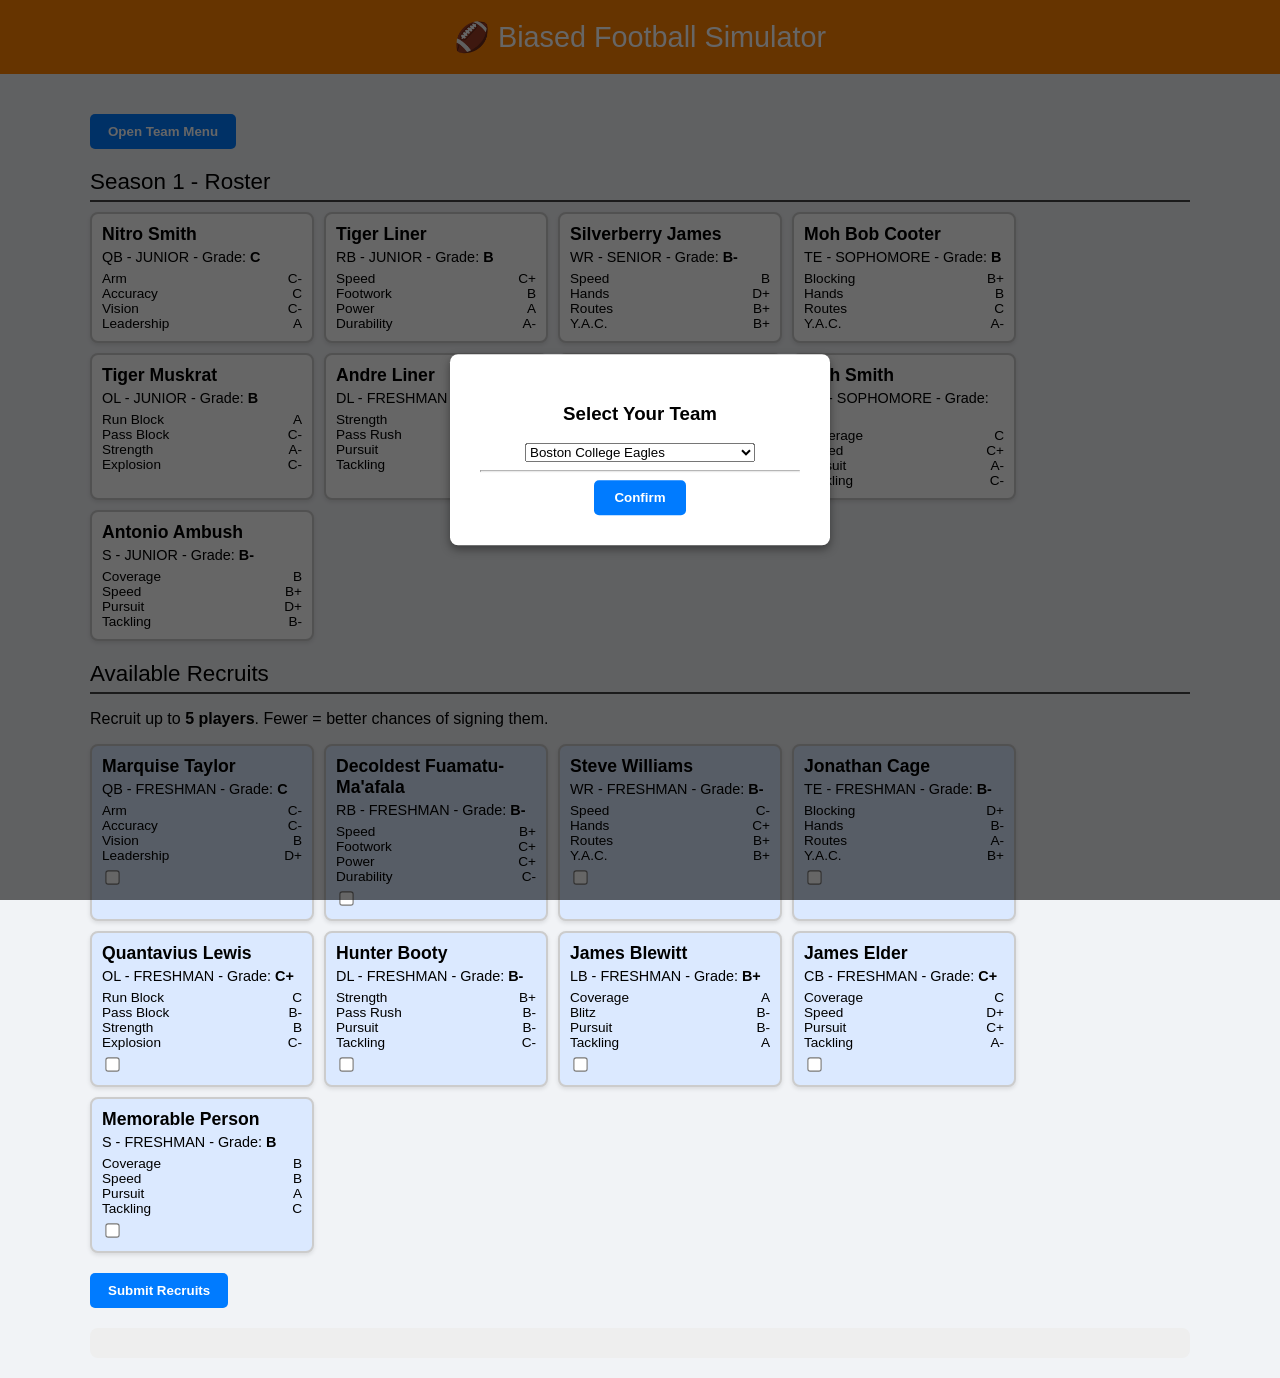
==== Portfolio-CFB.html @ bf64881f "Update Updated and added new card to website that brings you to an HTML game" ====
<!DOCTYPE html>
<html lang="en">
<head>
  <meta charset="UTF-8" />
  <title>Football Simulator</title>
  <style>
    body {
      font-family: 'Segoe UI', Tahoma, sans-serif;
      margin: 0;
      background: #f1f3f6;
    }

    header {
      background: #FF8200;
      color: white;
      padding: 20px;
      text-align: center;
      font-size: 1.8em;
    }

    .container {
      padding: 20px;
      max-width: 1100px;
      margin: auto;
    }

    .section-title {
      font-size: 1.4em;
      margin: 20px 0 10px;
      border-bottom: 2px solid #444;
      padding-bottom: 5px;
    }

    .player-grid {
      display: flex;
      flex-wrap: wrap;
      gap: 10px;
    }

    .player-card {
      background: #fff;
      border: 2px solid #ccc;
      border-radius: 8px;
      width: 200px;
      padding: 10px;
      box-shadow: 0 2px 4px rgba(0,0,0,0.1);
    }

    .player-card.recruit {
      background: #dbe9ff;
    }

    .player-card .name {
      font-weight: bold;
      font-size: 1.1em;
      margin-bottom: 4px;
    }

    .player-card .info {
      font-size: 0.9em;
      margin-bottom: 6px;
    }

    .ratings {
      font-size: 0.85em;
    }

    .button {
      margin-top: 20px;
      padding: 10px 18px;
      background: #007bff;
      color: white;
      border: none;
      border-radius: 5px;
      font-weight: bold;
      cursor: pointer;
    }

    .button:disabled {
      background: #aaa;
      cursor: not-allowed;
    }

    #message {
      margin-top: 20px;
      font-weight: bold;
    }

    .season-summary, .depth-chart, .top-25 {
      margin-top: 20px;
      background: #eee;
      padding: 15px;
      border-radius: 8px;
      font-family: monospace;
      white-space: pre-wrap;
    }

    .player-card input.select {
      transform: scale(1.1);
      margin-top: 8px;
    }

    /* Popup menu styling */
    #teamMenu {
      position: fixed;
      top: 50%;
      left: 50%;
      transform: translate(-50%, -50%);
      background: white;
      border: 2px solid #333;
      border-radius: 8px;
      padding: 20px;
      box-shadow: 0 4px 10px rgba(0,0,0,0.3);
      width: 300px;
      display: none;
      z-index: 1000;
    }

    #menuOverlay {
      display: none;
      position: fixed;
      inset: 0;
      background: rgba(0,0,0,0.5);
      z-index: 999;
    }

    #teamMenu h3 {
      margin-top: 0;
      color: #002868;
    }

    #teamMenu button {
      display: block;
      width: 100%;
      margin: 10px 0;
      padding: 10px;
      border-radius: 5px;
      border: none;
      background: #007bff;
      color: white;
      cursor: pointer;
      font-weight: bold;
    }

    #teamMenu button:hover {
      background: #005bb5;
    }
  </style>
</head>
<body>

<header>🏈 Biased Football Simulator</header>

<div class="container">
  <button class="button" onclick="openTeamMenu()">Open Team Menu</button>
  
  <div class="section-title" id="seasonTitle">Season 1 - Roster</div>
  <div id="roster" class="player-grid"></div>
  
  <div class="section-title">Available Recruits</div>
  <p>Recruit up to <strong>5 players</strong>. Fewer = better chances of signing them.</p>
  <div id="recruits" class="player-grid"></div>
  
  <button class="button" onclick="submitRecruits()">Submit Recruits</button>
  <div id="message"></div>

  <div class="season-summary" id="seasonSummary"></div>
  <div class="depth-chart" id="depthChart" style="display: none;"></div>
  <div class="top-25" id="top25Rankings" style="display: none;"></div>
</div>


<div id="menuOverlay" onclick="closeTeamMenu()"></div>
<div id="teamMenu">
  <h3>Team Menu</h3>
  <button onclick="showRosterStats()">View Roster Strength</button>
  <button onclick="closeTeamMenu()">Close Menu</button>
</div>
<div id="teamSelectorOverlay" style="display:block; position:fixed; inset:0; background:rgba(0,0,0,0.6); z-index:2000;"></div>

<div id="teamSelectorModal" style="
  display:block;
  position:fixed;
  top:50%;
  left:50%;
  transform:translate(-50%, -50%);
  background:white;
  border-radius:8px;
  padding:30px;
  width:320px;
  text-align:center;
  box-shadow:0 4px 10px rgba(0,0,0,0.4);
  z-index:2001;
">
  <h3>Select Your Team</h3>
    <select id="teamDropdown">
      <optgroup label="ACC">
        <option>Boston College Eagles</option>
        <option>Cal Golden Bears</option>
        <option>Clemson Tigers</option>
        <option>Duke Blue Devils</option>
        <option>Florida State Seminoles</option>
        <option>Georgia Tech Yellow Jackets</option>
        <option>Louisville Cardinals</option>
        <option>Miami Hurricanes</option>
        <option>NC State Wolfpack</option>
        <option>North Carolina Tar Heels</option>
        <option>Pitt Panthers</option>
        <option>SMU Mustangs</option>
        <option>Stanford Cardinal</option>
        <option>Syracuse Orange</option>
        <option>Virginia Cavaliers</option>
        <option>Virginia Tech Hokies</option>
        <option>Wake Forest Demon Deacons</option>
      </optgroup>

      <optgroup label="American Conference">
        <option>Army Black Knights</option>
        <option>Charlotte 49ers</option>
        <option>East Carolina Pirates</option>
        <option>FAU Owls</option>
        <option>Memphis Tigers</option>
        <option>Navy Midshipmen</option>
        <option>North Texas Mean Green</option>
        <option>Rice Owls</option>
        <option>South Florida Bulls</option>
        <option>Temple Owls</option>
        <option>Tulane Green Wave</option>
        <option>Tulsa Golden Hurricane</option>
        <option>UAB Blazers</option>
        <option>UTSA Roadrunners</option>
      </optgroup>

      <optgroup label="Big 12">
        <option>Arizona Wildcats</option>
        <option>Arizona State Sun Devils</option>
        <option>Baylor Bears</option>
        <option>BYU Cougars</option>
        <option>Cincinnati Bearcats</option>
        <option>Colorado Buffaloes</option>
        <option>Houston Cougars</option>
        <option>Iowa State Cyclones</option>
        <option>Kansas Jayhawks</option>
        <option>Kansas State Wildcats</option>
        <option>Oklahoma State Cowboys</option>
        <option>TCU Horned Frogs</option>
        <option>Texas Tech Red Raiders</option>
        <option>UCF Knights</option>
        <option>Utah Utes</option>
        <option>West Virginia Mountaineers</option>
      </optgroup>

      <optgroup label="Big Ten">
        <option>Illinois Fighting Illini</option>
        <option>Indiana Hoosiers</option>
        <option>Iowa Hawkeyes</option>
        <option>Maryland Terrapins</option>
        <option>Michigan Wolverines</option>
        <option>Michigan State Spartans</option>
        <option>Minnesota Golden Gophers</option>
        <option>Nebraska Cornhuskers</option>
        <option>Northwestern Wildcats</option>
        <option>Ohio State Buckeyes</option>
        <option>Oregon Ducks</option>
        <option>Penn State Nittany Lions</option>
        <option>Purdue Boilermakers</option>
        <option>Rutgers Scarlet Knights</option>
        <option>UCLA Bruins</option>
        <option>USC Trojans</option>
        <option>Washington Huskies</option>
        <option>Wisconsin Badgers</option>
      </optgroup>

      <optgroup label="Conference USA">
        <option>Delaware Blue Hens</option>
        <option>FIU Panthers</option>
        <option>Jacksonville State Gamecocks</option>
        <option>Kennesaw State Owls</option>
        <option>Liberty Flames</option>
        <option>Louisiana Tech Bulldogs</option>
        <option>MTSU Blue Raiders</option>
        <option>Missouri State Bears</option>
        <option>New Mexico State Aggies</option>
        <option>Sam Houston Bearkats</option>
        <option>UTEP Miners</option>
        <option>Western Kentucky Hilltoppers</option>
      </optgroup>

      <optgroup label="FBS Independents">
        <option>Notre Dame Fighting Irish</option>
        <option>UConn Huskies</option>
      </optgroup>

      <optgroup label="MAC">
        <option>Akron Zips</option>
        <option>Ball State Cardinals</option>
        <option>Bowling Green Falcons</option>
        <option>Buffalo Bulls</option>
        <option>Central Michigan Chippewas</option>
        <option>Eastern Michigan Eagles</option>
        <option>Kent State Golden Flashes</option>
        <option>Massachusetts Minutemen</option>
        <option>Miami (Ohio) RedHawks</option>
        <option>Northern Illinois Huskies</option>
        <option>Ohio Bobcats</option>
        <option>Toledo Rockets</option>
        <option>Western Michigan Broncos</option>
      </tgroup>

      <optgroup label="Mountain West">
        <option>Air Force Falcons</option>
        <option>Boise State Broncos</option>
        <option>Colorado State Rams</option>
        <option>Fresno State Bulldogs</option>
        <option>Hawai'i Rainbow Warriors</option>
        <option>Nevada Wolf Pack</option>
        <option>New Mexico Lobos</option>
        <option>San Diego State Aztecs</option>
        <option>San Jose State Spartans</option>
        <option>UNLV Rebels</option>
        <option>Utah State Aggies</option>
        <option>Wyoming Cowboys</option>
      </optgroup>

      <optgroup label="Pac-12">
        <option>Oregon State Beavers</option>
        <option>Washington State Cougars</option>
      </optgroup>

      <optgroup label="SEC">
        <option>Alabama Crimson Tide</option>
        <option>Arkansas Razorbacks</option>
        <option>Auburn Tigers</option>
        <option>Florida Gators</option>
        <option>Georgia Bulldogs</option>
        <option>Kentucky Wildcats</option>
        <option>LSU Tigers</option>
        <option>Mississippi State Bulldogs</option>
        <option>Mizzou Tigers</option>
        <option>Oklahoma Sooners</option>
        <option>Ole Miss Rebels</option>
        <option>South Carolina Gamecocks</option>
        <option>Tennessee Volunteers</option>
        <option>Texas Longhorns</option>
        <option>Texas A&amp;M Aggies</option>
        <option>Vanderbilt Commodores</option>
      </optgroup>

      <optgroup label="Sun Belt">
        <option>Appalachian State Mountaineers</option>
        <option>Arkansas State Red Wolves</option>
        <option>Coastal Carolina Chanticleers</option>
        <option>Georgia Southern Eagles</option>
        <option>Georgia State Panthers</option>
        <option>James Madison Dukes</option>
        <option>Louisiana Ragin' Cajuns</option>
        <option>Marshall Thundering Herd</option>
        <option>Old Dominion Monarchs</option>
        <option>South Alabama Jaguars</option>
        <option>Southern Miss Golden Eagles</option>
        <option>Texas State Bobcats</option>
        <option>Troy Trojans</option>
        <option>UL Monroe Warhawks</option>
      </optgroup>
    </select>
    <hr>
  <button onclick="confirmTeamSelection()" style="padding:10px 20px; background:#007bff; color:white; border:none; border-radius:5px; font-weight:bold; cursor:pointer;">
    Confirm
  </button>
</div>

<script>
let season = 1;
let team = [];
let recruits = [];
let careerHistory = [];
let selectedTeamName = '';
let selectedTeamConference = '';
let allTeamsData = [];

const conferences = {
  "ACC": [
    "Boston College Eagles", "Cal Golden Bears", "Clemson Tigers", "Duke Blue Devils",
    "Florida State Seminoles", "Georgia Tech Yellow Jackets", "Louisville Cardinals", "Miami Hurricanes",
    "NC State Wolfpack", "North Carolina Tar Heels", "Pitt Panthers", "SMU Mustangs",
    "Stanford Cardinal", "Syracuse Orange", "Virginia Cavaliers", "Virginia Tech Hokies",
    "Wake Forest Demon Deacons"
  ],
  "American Conference": [
    "Army Black Knights", "Charlotte 49ers", "East Carolina Pirates", "FAU Owls",
    "Memphis Tigers", "Navy Midshipmen", "North Texas Mean Green", "Rice Owls",
    "South Florida Bulls", "Temple Owls", "Tulane Green Wave", "Tulsa Golden Hurricane",
    "UAB Blazers", "UTSA Roadrunners"
  ],
  "Big 12": [
    "Arizona Wildcats", "Arizona State Sun Devils", "Baylor Bears", "BYU Cougars",
    "Cincinnati Bearcats", "Colorado Buffaloes", "Houston Cougars", "Iowa State Cyclones",
    "Kansas Jayhawks", "Kansas State Wildcats", "Oklahoma State Cowboys", "TCU Horned Frogs",
    "Texas Tech Red Raiders", "UCF Knights", "Utah Utes", "West Virginia Mountaineers"
  ],
  "Big Ten": [
    "Illinois Fighting Illini", "Indiana Hoosiers", "Iowa Hawkeyes", "Maryland Terrapins",
    "Michigan Wolverines", "Michigan State Spartans", "Minnesota Golden Gophers", "Nebraska Cornhuskers",
    "Northwestern Wildcats", "Ohio State Buckeyes", "Oregon Ducks", "Penn State Nittany Lions",
    "Purdue Boilermakers", "Rutgers Scarlet Knights", "UCLA Bruins", "USC Trojans",
    "Washington Huskies", "Wisconsin Badgers"
  ],
  "Conference USA": [
    "Delaware Blue Hens", "FIU Panthers", "Jacksonville State Gamecocks", "Kennesaw State Owls",
    "Liberty Flames", "Louisiana Tech Bulldogs", "MTSU Blue Raiders", "Missouri State Bears",
    "New Mexico State Aggies", "Sam Houston Bearkats", "UTEP Miners", "Western Kentucky Hilltoppers"
  ],
  "FBS Independents": [
    "Notre Dame Fighting Irish", "UConn Huskies"
  ],
  "MAC": [
    "Akron Zips", "Ball State Cardinals", "Bowling Green Falcons", "Buffalo Bulls",
    "Central Michigan Chippewas", "Eastern Michigan Eagles", "Kent State Golden Flashes", "Massachusetts Minutemen",
    "Miami (Ohio) RedHawks", "Northern Illinois Huskies", "Ohio Bobcats", "Toledo Rockets",
    "Western Michigan Broncos"
  ],
  "Mountain West": [
    "Air Force Falcons", "Boise State Broncos", "Colorado State Rams", "Fresno State Bulldogs",
    "Hawai'i Rainbow Warriors", "Nevada Wolf Pack", "New Mexico Lobos", "San Diego State Aztecs",
    "San Jose State Spartans", "UNLV Rebels", "Utah State Aggies", "Wyoming Cowboys"
  ],
  "Pac-12": [
    "Oregon State Beavers", "Washington State Cougars"
  ],
  "SEC": [
    "Alabama Crimson Tide", "Arkansas Razorbacks", "Auburn Tigers", "Florida Gators",
    "Georgia Bulldogs", "Kentucky Wildcats", "LSU Tigers", "Mississippi State Bulldogs",
    "Mizzou Tigers", "Oklahoma Sooners", "Ole Miss Rebels", "South Carolina Gamecocks",
    "Tennessee Volunteers", "Texas Longhorns", "Texas A&M Aggies", "Vanderbilt Commodores"
  ],
  "Sun Belt": [
    "Appalachian State Mountaineers", "Arkansas State Red Wolves", "Coastal Carolina Chanticleers", "Georgia Southern Eagles",
    "Georgia State Panthers", "James Madison Dukes", "Louisiana Ragin' Cajuns", "Marshall Thundering Herd",
    "Old Dominion Monarchs", "South Alabama Jaguars", "Southern Miss Golden Eagles", "Texas State Bobcats",
    "Troy Trojans", "UL Monroe Warhawks"
  ]
};

function simulateSchedule(teamStrength, userTeam, userConference) {
  const shuffle = (array) => {
    for (let i = array.length - 1; i > 0; i--) {
      const j = Math.floor(Math.random() * (i + 1));
      [array[i], array[j]] = [array[j], array[i]];
    }
    return array;
  };

  let scheduledOpponents = [];
  const p4Conferences = ["ACC", "Big 12", "Big Ten", "SEC"];

  let numConferenceGames = 8;
  if (p4Conferences.includes(userConference)) {
    numConferenceGames = 9;
  } else if (userConference === 'FBS Independents') {
    numConferenceGames = 0;
  } else if (userConference === 'Pac-12') {
    numConferenceGames = 1;
  }

  const numNonConferenceGames = 12 - numConferenceGames;

  if (numConferenceGames > 0) {
    const potentialConferenceOpponents = conferences[userConference].filter(t => t !== userTeam);
    scheduledOpponents.push(...shuffle(potentialConferenceOpponents).slice(0, numConferenceGames));
  }

  const allOtherTeams = Object.keys(conferences)
    .filter(conf => conf !== userConference)
    .flatMap(conf => conferences[conf]);

  scheduledOpponents.push(...shuffle(allOtherTeams).slice(0, numNonConferenceGames));
  
  const yourSchedule = [];
  shuffle(scheduledOpponents);

  for (let i = 0; i < 12; i++) {
      const opponentName = scheduledOpponents[i];
      const opponentData = allTeamsData.find(t => t.name === opponentName);
      const opponentStrength = opponentData ? opponentData.strength : 1 + Math.random() * 3;

      const strengthDifference = teamStrength - opponentStrength;
      const k = 2.5;
      const winChance = 1 / (1 + Math.exp(-k * strengthDifference));

      const result = Math.random() < winChance ? "✅ Win" : "❌ Loss";
      
      yourSchedule.push({
        week: i + 1,
        opponent: opponentName,
        strength: opponentStrength.toFixed(1),
        result
      });
  }
  return yourSchedule;
}


const positions = ["QB", "RB", "WR", "TE", "OL", "DL", "LB", "CB", "S"];
const classYears = ["FRESHMAN", "SOPHOMORE", "JUNIOR", "SENIOR"];

const positionAttributes = {
  QB: ["Arm", "Accuracy", "Vision", "Leadership"],
  RB: ["Speed", "Footwork", "Power", "Durability"],
  WR: ["Speed", "Hands", "Routes", "Y.A.C."],
  TE: ["Blocking", "Hands", "Routes", "Y.A.C."],
  OL: ["Run Block", "Pass Block", "Strength", "Explosion"],
  DL: ["Strength", "Pass Rush", "Pursuit", "Tackling"],
  LB: ["Coverage", "Blitz", "Pursuit", "Tackling"],
  CB: ["Coverage", "Speed", "Pursuit", "Tackling"],
  S:  ["Coverage", "Speed", "Pursuit", "Tackling"]
};

const positionAttributeWeights = {
  QB: [0.35, 0.35, 0.2, 0.1],
  RB: [0.35, 0.25, 0.25, 0.15],
  WR: [0.30, 0.25, 0.25, 0.20],
  TE: [0.30, 0.25, 0.25, 0.20],
  OL: [0.30, 0.30, 0.25, 0.15],
  DL: [0.30, 0.30, 0.2, 0.2],
  LB: [0.25, 0.25, 0.25, 0.25],
  CB: [0.35, 0.25, 0.2, 0.2],
  S:  [0.30, 0.25, 0.25, 0.20]
};

const gradeValues = { A:4.0, "A-":3.7, "B+":3.3, B:3.0, "B-":2.7, "C+":2.3, C:2.0, "C-":1.7, "D+":1.3 };

function numericToGrade(num) {
  let closest = "C";
  let minDiff = Infinity;
  for (const [grade, val] of Object.entries(gradeValues)) {
    const diff = Math.abs(val - num);
    if (diff < minDiff) { minDiff = diff; closest = grade; }
  }
  return closest;
}

function getRandomName() {
  const first = ["Jamal", "Jackson", "Tyrone", "Liam", "DeShawn", "Hunter", "Kai", "Caleb", "Riley", "Kay", "Kermit", "Gus", "Djouvensky", "Hannes", "Panda", "Alpha", "Jaden", "Andrew", "James", "Thomas", "Dude", "Demon", "Sirr", "King", "Squirrel", "Deuce", "Chief", "Legend", "Grant", "Rocky", "Nitro", "Blazen", "Moh", "Da'Realyst", "Noah", "General", "Mike", "Michael", "Dick", "Poona", "Jamoris", "Equanimeous", "Wave", "I-Perfection", "Pig", "Kool-Aid", "Bumper", "Barkevious", "Jonathan", "Lil'Jordan", "Coby", "Kobe", "Cobee", "Divine", "Rachad", "Rachaad", "Leroy", "Quantavius", "Swayze", "Corn", "Smoke", "Steele", "Yourhighness", "Oxendine", "Silverberry", "Gentle", "T-Bob", "Guy", "Lloyd", "Luther", "Pork Chop", "Kyle", "Golden", "Phat", "Boobie", "Chris", "Manti", "BJ", "Jim", "Monte", "Munchie", "Jim Bob", "I.M.", "Isiah", "Moses", "Walter", "Bryce", "Taylor", "Lawrence", "Alex", "Julius", "Emmitt", "Barry", "Bo", "Steve", "Geno", "Bruce", "Mike", "Young", "William", "Lamar", "Ha-Ha", "Calvin", "Andre", "Drew", "Brad", "Joe", "Tez", "Lane", "Antonio", "Ben", "Marshawn", "Carson", "Robert", "Nate", "Darnell", "AJ", "Amon-Ra", "Marquise", "Javonte", "Jameson", "Jamaal", "Storm", "Lucious", "Happy", "Lion", "Memorable", "Bronko", "Dee", "Tiger", "D'Brickashaw", "Jake", "Parker", "Decoldest", "Peerless", "Jimmy", "Buster"];
  const last = ["Johnson", "Taylor", "King", "Allen", "Moore", "Jackson", "Lewis", "Robinson", "Mertens", "Witkowski", "Thomas", "Keller", "Sellers", "Williams", "Aguilar", "Knigga", "James", "Andrews", "Clark", "Bility", "Lono-Wong", "Tuggle", "Beers", "Beerman", "Journey", "Borders", "Knight", "White", "Large", "Bible", "Clowney", "Person", "Muskrat", "Khan", "Schlenbaker", "Askew", "Hammer", "Ferguson", "Booty", "Felt", "Ford", "Slaughter", "St. Brown", "Ryder", "Harris", "Cage", "McKinstry", "Pool", "Mingo", "Jordan", "Humphrey", "Bryant", "Deablo", "Wildgoose", "White", "Ambush", "Butkus", "Sturdivant", "Waters", "Elder", "Monday", "Stonebreaker", "Morgan", "Chambers", "Oxendine", "Mouhon", "Hebert", "Whimper", "Cushenberry III", "Burden III", "Sackrider", "Womack", "Tate", "Watts", "Feaster", "Fuamatu-Ma'afala", "Te'o", "Cooter", "Bob Cooter", "Dickey", "Cristo", "Legaux", "Hipp", "Young", "Lawrence", "Taylor", "Smith", "Peppers", "Chestnut", "Smith", "Sanders", "Jones", "Johnson", "Boozer", "Buffalomeat", "Shakespeare", "Blewitt", "Clinton-Dix", "Roethlisberger", "Brees", "Lynch", "Carson", "Roberts", "Robertson", "Turbin", "Rawls", "Brown", "Washington", "Duck", "Pusey", "Titsworth", "Factor", "Nagurski", "Liner", "Shanks", "Butt", "Elliott", "Cabell", "Rhymes", "Price", "Crawford", "Johns"];
  
  const firstName = first[Math.floor(Math.random() * first.length)];
  const lastName = last[Math.floor(Math.random() * last.length)];
  
  if (firstName === "Mike" && lastName === "Jones") {
    return "Mike 'WHO' Jones";
  }
  else if (firstName === "Chris" && lastName === "Johnson") {
    return "CJ2K";
  }
  else if (firstName === "Michael" && lastName === "Jordan") {
    return "🐐";
  }
  else if (firstName === "Marquise" && lastName === "Brown") {
    return "Hollywood Brown";
  }
  else return `${firstName} ${lastName}`;

}

function getRandomGrade() {
  const grades = Object.keys(gradeValues);
  return grades[Math.floor(Math.random() * grades.length)];
}

function calculateOverallWeighted(ratings, pos) {
  const attributes = positionAttributes[pos];
  const weights = positionAttributeWeights[pos];
  let total = 0;
  for (let i = 0; i < attributes.length; i++) {
    total += gradeValues[ratings[attributes[i]]] * weights[i];
  }
  return numericToGrade(total);
}

function generatePlayer(isRecruit = false, pos = null) {
  const chosenPos = pos || positions[Math.floor(Math.random() * positions.length)];
  const attributes = positionAttributes[chosenPos];
  const ratings = {};
  attributes.forEach(attr => ratings[attr] = getRandomGrade());
  const overall = calculateOverallWeighted(ratings, chosenPos);
  return {
    name: getRandomName(),
    pos: chosenPos,
    class: isRecruit ? "FRESHMAN" : classYears[Math.floor(Math.random() * classYears.length)],
    grade: overall,
    ratings,
    history: []
  };
}

function generateRoster() {
  team = [];
  positions.forEach(pos => team.push(generatePlayer(false, pos)));
}

function generateRecruits() {
  recruits = [];
  const recruitPositions = positions.slice(0, 9);
  recruitPositions.forEach(pos => recruits.push(generatePlayer(true, pos)));
}

function createPlayerCard(player, isRecruit = false, index = -1) {
  const card = document.createElement("div");
  card.className = "player-card" + (isRecruit ? " recruit" : "");
  const ratingsHtml = Object.entries(player.ratings)
    .map(([k, v]) => `<div>${k} <span style="float:right">${v}</span></div>`).join("");
  card.innerHTML = `
    <div class="name">${player.name}</div>
    <div class="info">${player.pos} - ${player.class} - Grade: <strong>${player.grade}</strong></div>
    <div class="ratings">${ratingsHtml}</div>
  `;
  if (isRecruit) {
    const checkbox = document.createElement("input");
    checkbox.type = "checkbox";
    checkbox.className = "select";
    checkbox.dataset.index = index;
    checkbox.addEventListener("change", limitSelection);
    card.appendChild(checkbox);
  }
  return card;
}

function renderRoster() {
  const container = document.getElementById("roster");
  container.innerHTML = "";
  team.forEach(player => container.appendChild(createPlayerCard(player)));
}

function renderRecruits() {
  const container = document.getElementById("recruits");
  container.innerHTML = "";
  recruits.forEach((player, i) => container.appendChild(createPlayerCard(player, true, i)));
}

function openTeamMenu() {
  document.getElementById("menuOverlay").style.display = "block";
  document.getElementById("teamMenu").style.display = "block";
}
function closeTeamMenu() {
  document.getElementById("menuOverlay").style.display = "none";
  document.getElementById("teamMenu").style.display = "none";
}

function showRosterStats() {
  const avg = team.reduce((a,b)=>a+(gradeValues[b.grade]||2.0),0)/team.length;
  alert(`📈 Team Average Rating: ${numericToGrade(avg)} (${avg.toFixed(2)})`);
}

function limitSelection() {
  const checkboxes = document.querySelectorAll(".select");
  const checked = Array.from(checkboxes).filter(cb => cb.checked);
  const pickedPositions = checked.map(cb => recruits[cb.dataset.index].pos);
  checkboxes.forEach(cb => {
    const recruit = recruits[cb.dataset.index];
    const isChecked = cb.checked;
    const positionAlreadyPicked = pickedPositions.includes(recruit.pos);
    const anotherOfSamePosition = positionAlreadyPicked && !isChecked;
    cb.disabled = ((checked.length >= 5 && !isChecked) || anotherOfSamePosition);
  });
}

function initializeAllTeams() {
    allTeamsData = [];
    Object.values(conferences).flat().forEach(name => {
        allTeamsData.push({
            name,
            strength: 1.0 + Math.random() * 3.0,
            wins: 0,
            losses: 0
        });
    });
}

function simulateAISeasons(userTeamName, userWins, userLosses) {
    allTeamsData.forEach(team => {
        if (team.name === userTeamName) {
            team.wins = userWins;
            team.losses = userLosses;
        } else {
            let wins = 0;
            for (let i = 0; i < 12; i++) {
                const opponentStrength = 1.0 + Math.random() * 3.0;
                const strengthDifference = team.strength - opponentStrength;
                const k = 2.5;
                const winChance = 1 / (1 + Math.exp(-k * strengthDifference));
                if (Math.random() < winChance) {
                    wins++;
                }
            }
            team.wins = wins;
            team.losses = 12 - wins;
        }
    });

    allTeamsData.forEach(team => {
        team.pollScore = (team.wins * 2) + team.strength;
    });

    allTeamsData.sort((a, b) => b.pollScore - a.pollScore);
}

function renderTop25() {
    let rankingHTML = `<strong>🏆 Final Top 25 Poll</strong><br><br>`;
    const preFormatted = [];
    for(let i = 0; i < 25; i++) {
        const team = allTeamsData[i];
        const rank = (i + 1).toString().padStart(2, ' ');
        preFormatted.push(`${rank}. ${team.name} (${team.wins}-${team.losses})`);
    }
    rankingHTML += preFormatted.join('\n');
    document.getElementById("top25Rankings").innerHTML = rankingHTML;
}


function submitRecruits() {
  const selected = Array.from(document.querySelectorAll(".select:checked"));
  let signed = [];
  selected.forEach(cb => {
    const idx = cb.dataset.index;
    const recruit = recruits[idx];
    const chance = selected.length === 1 ? 0.95 : selected.length === 2 ? 0.91 : selected.length === 3 ? 0.87 : 0.81;
    if (Math.random() < chance) signed.push(recruit);
  });

  team.forEach(p => {
    if (p.class === "SENIOR") {
      careerHistory.push({ name: p.name, pos: p.pos, finalGrade: p.grade, seasons: p.history });
    }
  });

  team = team.filter(p => p.class !== "SENIOR");
  team.forEach(p => {
    const nextClass = classYears[classYears.indexOf(p.class) + 1];
    p.class = nextClass || "SENIOR";
  });

  team.forEach(player => {
    const attrs = positionAttributes[player.pos];
    attrs.forEach(attr => {
      let val = gradeValues[player.ratings[attr]];
      val += Math.random() * 0.3;
      if (val > 4.0) val = 4.0;
      player.ratings[attr] = numericToGrade(val);
    });
    player.grade = calculateOverallWeighted(player.ratings, player.pos);
  });

  signed.forEach(newPlayer => {
    newPlayer.history = [`Year ${season} - FRESHMAN`];
    const existingIndex = team.findIndex(p => p.pos === newPlayer.pos);
    if (existingIndex !== -1) team[existingIndex] = newPlayer;
    else team.push(newPlayer);
  });

  positions.forEach(pos => {
    if (!team.some(p => p.pos === pos)) {
      const walkOn = generatePlayer(true, pos);
      walkOn.name += " (Walk-on)";
      team.push(walkOn);
    }
  });

  const teamTalent = team.reduce((sum, p) => sum + (gradeValues[p.grade] || 2.0), 0);
  const teamStrength = teamTalent / team.length;
  
  const userTeamData = allTeamsData.find(t => t.name === selectedTeamName);
  if(userTeamData) {
      userTeamData.strength = teamStrength;
  }

  document.getElementById("message").innerHTML =
    `Recruits Signed:<br>➡️ ${signed.map(p => p.name).join("<br>➡️ ") || "None"}`;
  
  const schedule = simulateSchedule(teamStrength, selectedTeamName, selectedTeamConference);
  
  const wins = schedule.filter(game => game.result.includes("Win")).length;
  const losses = 12 - wins;

  simulateAISeasons(selectedTeamName, wins, losses);
  
  document.getElementById('depthChart').style.display = 'block';
  document.getElementById('top25Rankings').style.display = 'block';
  
  renderTop25();
  
  let result = "";
  const rank = allTeamsData.findIndex(t => t.name === selectedTeamName) + 1;
  if (rank === 1) result = "🏆 You won the National Championship!";
  else if (rank <= 12) result = "You made the NCAA Playoffs!";
  else if (wins >= 6) result = "🎉 You made a Bowl Game!";
  else result = "😢 Missed the postseason.";
  
  let scheduleHTML = `<strong>Season ${season} Summary</strong><br>
  Team Talent Score: ${teamTalent.toFixed(1)} (Avg: ${teamStrength.toFixed(2)})<br>
  <strong>Record: ${wins}-${losses}</strong> (Final Rank: #${rank})<br>
  ${result}<br><br>
  <strong>📅 Schedule & Results</strong><br>`;

  const scheduleResults = schedule.map(game => 
    `Week ${game.week.toString().padStart(2, ' ')}: vs. ${game.opponent} (Rating: ${game.strength}) — ${game.result}`
  ).join('<br>');
  scheduleHTML += scheduleResults;

  document.getElementById("seasonSummary").innerHTML = scheduleHTML;

  renderDepthChart();

  season++;
  document.getElementById("seasonTitle").textContent = `Season ${season} - ${selectedTeamName} Roster`;

  initializeAllTeams();
  generateRecruits();
  renderRoster();
  renderRecruits();
}

function renderDepthChart() {
  const output = team
    .sort((a, b) => positions.indexOf(a.pos) - positions.indexOf(b.pos))
    .map(p => `${p.pos}: ${p.name} (${p.class}, ${p.grade})`)
    .join("\n");
  document.getElementById("depthChart").innerText = `📊 Depth Chart\n\n${output}`;
}

// Initial game start
initializeAllTeams();
generateRoster();
generateRecruits();
renderRoster();
renderRecruits();

function confirmTeamSelection() {
  const dropdown = document.getElementById("teamDropdown");
  const choice = dropdown.value;

  if (!choice) {
    alert("Please select a team.");
    return;
  }

  selectedTeamName = choice;
  selectedTeamConference = Object.keys(conferences).find(conf =>
    conferences[conf].includes(selectedTeamName)
  );

  document.getElementById("seasonTitle").textContent = `Season ${season} - ${selectedTeamName} Roster`;
  document.getElementById("teamSelectorModal").style.display = "none";
  document.getElementById("teamSelectorOverlay").style.display = "none";
}

</script>

</body>
</html>
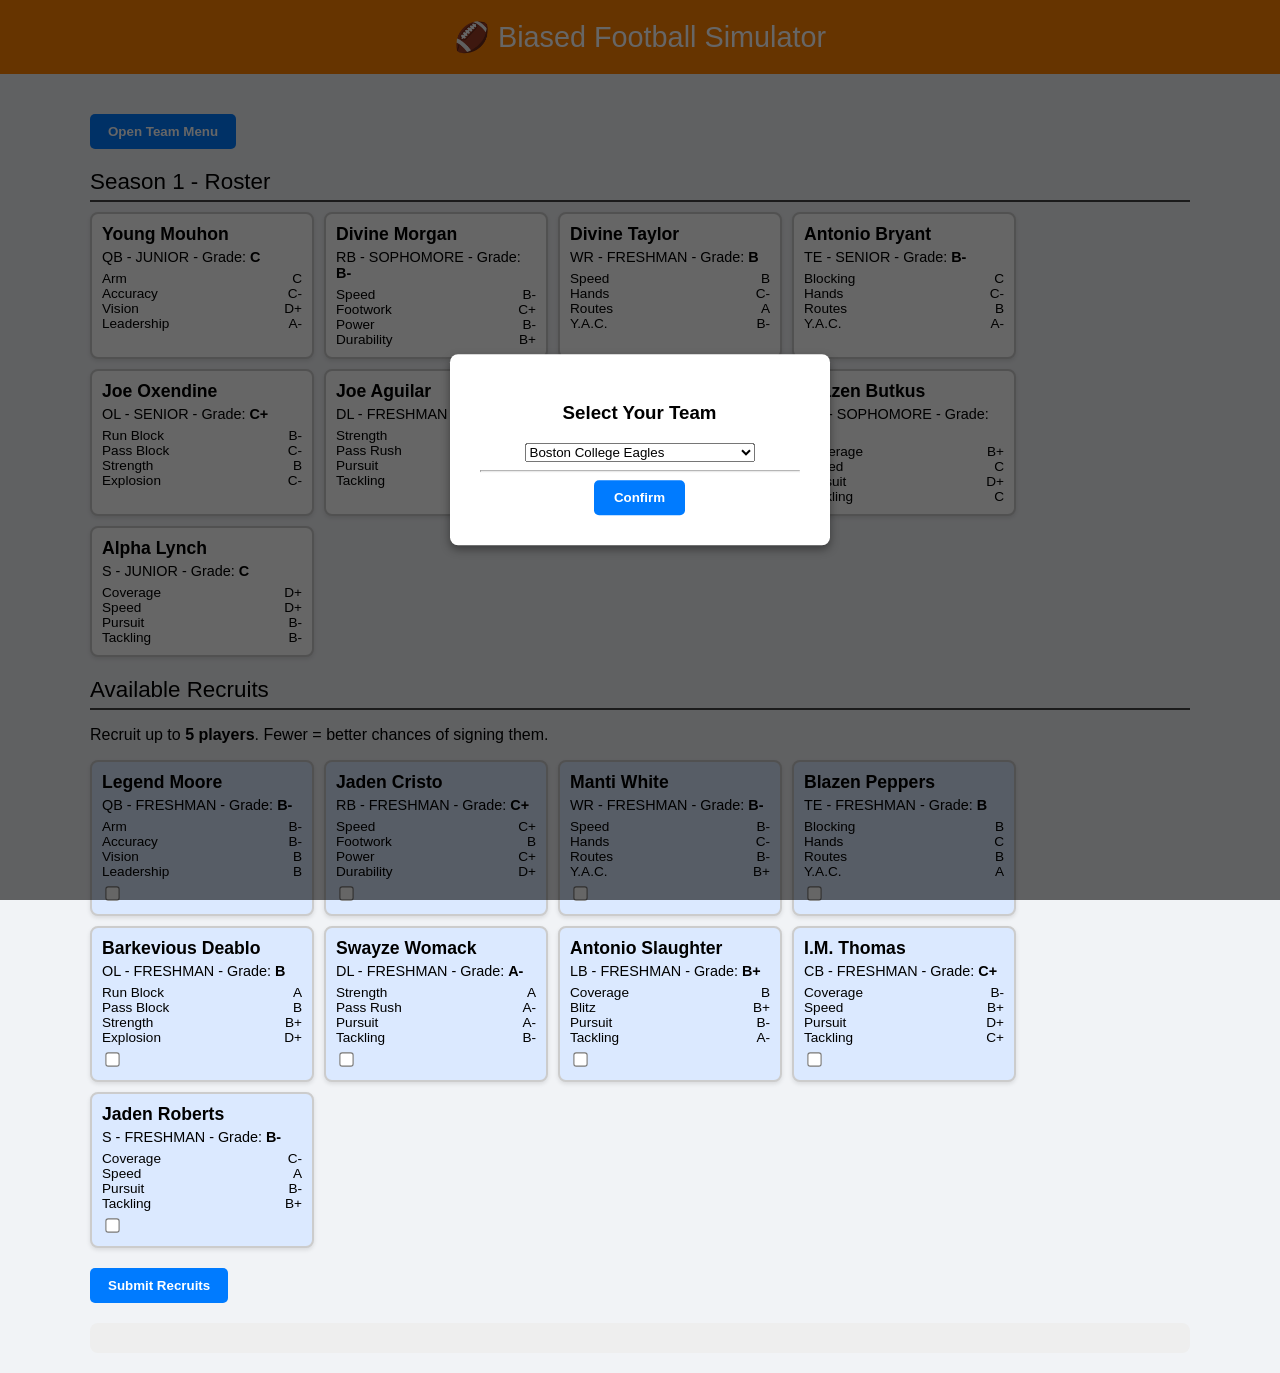
==== commit a5c826a2: "Update CFB.html" ====
--- a/Portfolio-CFB.html
+++ b/Portfolio-CFB.html
@@ -2,6 +2,7 @@
 <html lang="en">
 <head>
   <meta charset="UTF-8" />
+  <meta name="viewport" content="width=device-width, initial-scale=1.0">
   <title>Football Simulator</title>
   <style>
     body {
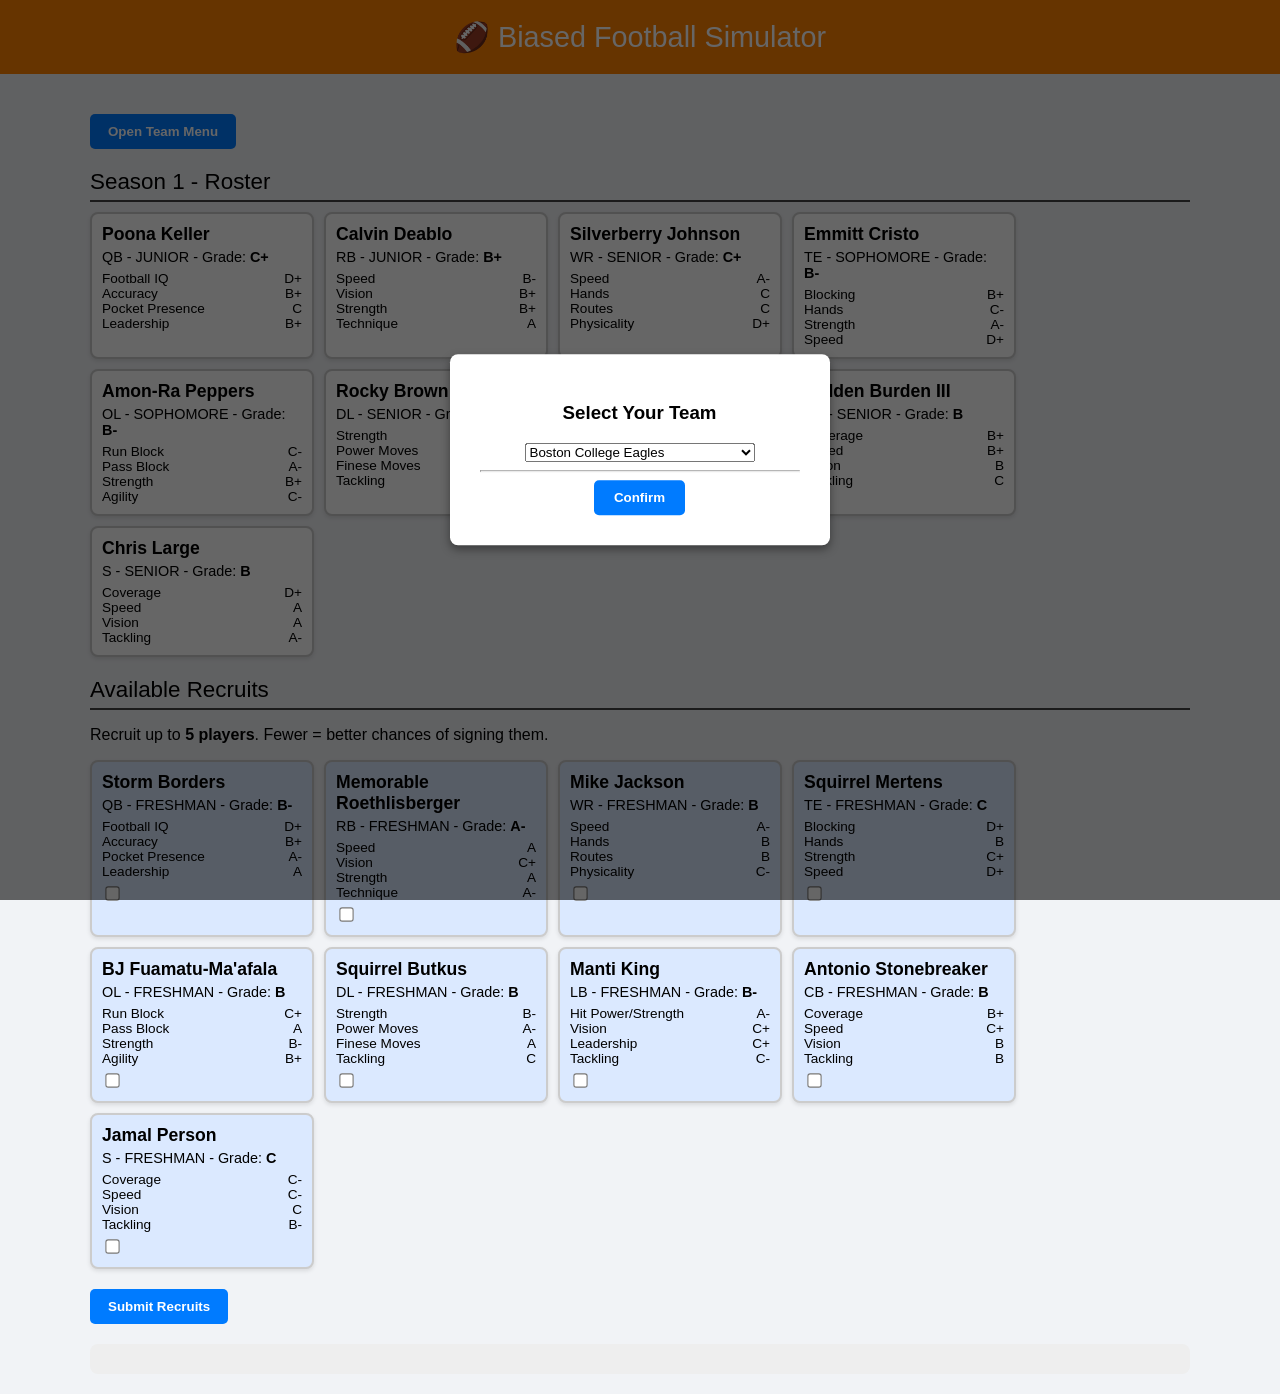
==== commit 738f904f: "Update New stuff in portfolio Updates to CFB game" ====
--- a/Portfolio-CFB.html
+++ b/Portfolio-CFB.html
@@ -4,149 +4,8 @@
   <meta charset="UTF-8" />
   <meta name="viewport" content="width=device-width, initial-scale=1.0">
   <title>Football Simulator</title>
-  <style>
-    body {
-      font-family: 'Segoe UI', Tahoma, sans-serif;
-      margin: 0;
-      background: #f1f3f6;
-    }
-
-    header {
-      background: #FF8200;
-      color: white;
-      padding: 20px;
-      text-align: center;
-      font-size: 1.8em;
-    }
-
-    .container {
-      padding: 20px;
-      max-width: 1100px;
-      margin: auto;
-    }
-
-    .section-title {
-      font-size: 1.4em;
-      margin: 20px 0 10px;
-      border-bottom: 2px solid #444;
-      padding-bottom: 5px;
-    }
-
-    .player-grid {
-      display: flex;
-      flex-wrap: wrap;
-      gap: 10px;
-    }
-
-    .player-card {
-      background: #fff;
-      border: 2px solid #ccc;
-      border-radius: 8px;
-      width: 200px;
-      padding: 10px;
-      box-shadow: 0 2px 4px rgba(0,0,0,0.1);
-    }
-
-    .player-card.recruit {
-      background: #dbe9ff;
-    }
-
-    .player-card .name {
-      font-weight: bold;
-      font-size: 1.1em;
-      margin-bottom: 4px;
-    }
-
-    .player-card .info {
-      font-size: 0.9em;
-      margin-bottom: 6px;
-    }
-
-    .ratings {
-      font-size: 0.85em;
-    }
-
-    .button {
-      margin-top: 20px;
-      padding: 10px 18px;
-      background: #007bff;
-      color: white;
-      border: none;
-      border-radius: 5px;
-      font-weight: bold;
-      cursor: pointer;
-    }
-
-    .button:disabled {
-      background: #aaa;
-      cursor: not-allowed;
-    }
-
-    #message {
-      margin-top: 20px;
-      font-weight: bold;
-    }
-
-    .season-summary, .depth-chart, .top-25 {
-      margin-top: 20px;
-      background: #eee;
-      padding: 15px;
-      border-radius: 8px;
-      font-family: monospace;
-      white-space: pre-wrap;
-    }
-
-    .player-card input.select {
-      transform: scale(1.1);
-      margin-top: 8px;
-    }
-
-    /* Popup menu styling */
-    #teamMenu {
-      position: fixed;
-      top: 50%;
-      left: 50%;
-      transform: translate(-50%, -50%);
-      background: white;
-      border: 2px solid #333;
-      border-radius: 8px;
-      padding: 20px;
-      box-shadow: 0 4px 10px rgba(0,0,0,0.3);
-      width: 300px;
-      display: none;
-      z-index: 1000;
-    }
-
-    #menuOverlay {
-      display: none;
-      position: fixed;
-      inset: 0;
-      background: rgba(0,0,0,0.5);
-      z-index: 999;
-    }
-
-    #teamMenu h3 {
-      margin-top: 0;
-      color: #002868;
-    }
-
-    #teamMenu button {
-      display: block;
-      width: 100%;
-      margin: 10px 0;
-      padding: 10px;
-      border-radius: 5px;
-      border: none;
-      background: #007bff;
-      color: white;
-      cursor: pointer;
-      font-weight: bold;
-    }
-
-    #teamMenu button:hover {
-      background: #005bb5;
-    }
-  </style>
+  <link rel="stylesheet" href="style.css">
+  <script src="game.js" defer></script>
 </head>
 <body>
 
@@ -162,12 +21,16 @@
   <p>Recruit up to <strong>5 players</strong>. Fewer = better chances of signing them.</p>
   <div id="recruits" class="player-grid"></div>
   
-  <button class="button" onclick="submitRecruits()">Submit Recruits</button>
+  <button class="button" id="submitRecruitsButton" onclick="submitRecruits()">Submit Recruits</button>
   <div id="message"></div>
 
   <div class="season-summary" id="seasonSummary"></div>
   <div class="depth-chart" id="depthChart" style="display: none;"></div>
   <div class="top-25" id="top25Rankings" style="display: none;"></div>
+
+  <button class="button" id="simulateWeek" onclick="playNextWeek()" style="display: none;">Next Week</button>
+  <button class="button" id="continue" onclick="openNewSeasonOverlay()" style="display: none;">Continue</button>
+
 </div>
 
 
@@ -278,12 +141,10 @@
         <option>Jacksonville State Gamecocks</option>
         <option>Kennesaw State Owls</option>
         <option>Liberty Flames</option>
-        <option>Louisiana Tech Bulldogs</option>
         <option>MTSU Blue Raiders</option>
         <option>Missouri State Bears</option>
         <option>New Mexico State Aggies</option>
         <option>Sam Houston Bearkats</option>
-        <option>UTEP Miners</option>
         <option>Western Kentucky Hilltoppers</option>
       </optgroup>
 
@@ -300,31 +161,35 @@
         <option>Central Michigan Chippewas</option>
         <option>Eastern Michigan Eagles</option>
         <option>Kent State Golden Flashes</option>
-        <option>Massachusetts Minutemen</option>
+        <option>UMass Minutemen</option>
         <option>Miami (Ohio) RedHawks</option>
-        <option>Northern Illinois Huskies</option>
         <option>Ohio Bobcats</option>
+        <option>Sacramento State Hornets</option>
         <option>Toledo Rockets</option>
         <option>Western Michigan Broncos</option>
-      </tgroup>
+      </optgroup>
 
       <optgroup label="Mountain West">
         <option>Air Force Falcons</option>
+        <option>Hawai'i Rainbow Warriors</option>
+        <option>Nevada Wolf Pack</option>
+        <option>New Mexico Lobos</option>
+        <option>North Dakota State Bison</option>
+        <option>Northern Illinois Huskies</option>
+        <option>San Jose State Spartans</option>
+        <option>UNLV Rebels</option>
+        <option>UTEP Miners</option>
+        <option>Wyoming Cowboys</option>
+      </optgroup>
+
+      <optgroup label="Pac-12">
         <option>Boise State Broncos</option>
         <option>Colorado State Rams</option>
         <option>Fresno State Bulldogs</option>
-        <option>Hawai'i Rainbow Warriors</option>
-        <option>Nevada Wolf Pack</option>
-        <option>New Mexico Lobos</option>
+        <option>Oregon State Beavers</option>
         <option>San Diego State Aztecs</option>
-        <option>San Jose State Spartans</option>
-        <option>UNLV Rebels</option>
+        <option>Texas State Bobcats</option>
         <option>Utah State Aggies</option>
-        <option>Wyoming Cowboys</option>
-      </optgroup>
-
-      <optgroup label="Pac-12">
-        <option>Oregon State Beavers</option>
         <option>Washington State Cougars</option>
       </optgroup>
 
@@ -339,11 +204,11 @@
         <option>Mississippi State Bulldogs</option>
         <option>Mizzou Tigers</option>
         <option>Oklahoma Sooners</option>
-        <option>Ole Miss Rebels</option>
+        <option>Mississippi Rebels</option>
         <option>South Carolina Gamecocks</option>
         <option>Tennessee Volunteers</option>
+        <option>Texas A&amp;M Aggies</option>
         <option>Texas Longhorns</option>
-        <option>Texas A&amp;M Aggies</option>
         <option>Vanderbilt Commodores</option>
       </optgroup>
 
@@ -355,11 +220,11 @@
         <option>Georgia State Panthers</option>
         <option>James Madison Dukes</option>
         <option>Louisiana Ragin' Cajuns</option>
+        <option>Louisiana Tech Bulldogs</option>
         <option>Marshall Thundering Herd</option>
         <option>Old Dominion Monarchs</option>
         <option>South Alabama Jaguars</option>
         <option>Southern Miss Golden Eagles</option>
-        <option>Texas State Bobcats</option>
         <option>Troy Trojans</option>
         <option>UL Monroe Warhawks</option>
       </optgroup>
@@ -370,491 +235,27 @@
   </button>
 </div>
 
-<script>
-let season = 1;
-let team = [];
-let recruits = [];
-let careerHistory = [];
-let selectedTeamName = '';
-let selectedTeamConference = '';
-let allTeamsData = [];
-
-const conferences = {
-  "ACC": [
-    "Boston College Eagles", "Cal Golden Bears", "Clemson Tigers", "Duke Blue Devils",
-    "Florida State Seminoles", "Georgia Tech Yellow Jackets", "Louisville Cardinals", "Miami Hurricanes",
-    "NC State Wolfpack", "North Carolina Tar Heels", "Pitt Panthers", "SMU Mustangs",
-    "Stanford Cardinal", "Syracuse Orange", "Virginia Cavaliers", "Virginia Tech Hokies",
-    "Wake Forest Demon Deacons"
-  ],
-  "American Conference": [
-    "Army Black Knights", "Charlotte 49ers", "East Carolina Pirates", "FAU Owls",
-    "Memphis Tigers", "Navy Midshipmen", "North Texas Mean Green", "Rice Owls",
-    "South Florida Bulls", "Temple Owls", "Tulane Green Wave", "Tulsa Golden Hurricane",
-    "UAB Blazers", "UTSA Roadrunners"
-  ],
-  "Big 12": [
-    "Arizona Wildcats", "Arizona State Sun Devils", "Baylor Bears", "BYU Cougars",
-    "Cincinnati Bearcats", "Colorado Buffaloes", "Houston Cougars", "Iowa State Cyclones",
-    "Kansas Jayhawks", "Kansas State Wildcats", "Oklahoma State Cowboys", "TCU Horned Frogs",
-    "Texas Tech Red Raiders", "UCF Knights", "Utah Utes", "West Virginia Mountaineers"
-  ],
-  "Big Ten": [
-    "Illinois Fighting Illini", "Indiana Hoosiers", "Iowa Hawkeyes", "Maryland Terrapins",
-    "Michigan Wolverines", "Michigan State Spartans", "Minnesota Golden Gophers", "Nebraska Cornhuskers",
-    "Northwestern Wildcats", "Ohio State Buckeyes", "Oregon Ducks", "Penn State Nittany Lions",
-    "Purdue Boilermakers", "Rutgers Scarlet Knights", "UCLA Bruins", "USC Trojans",
-    "Washington Huskies", "Wisconsin Badgers"
-  ],
-  "Conference USA": [
-    "Delaware Blue Hens", "FIU Panthers", "Jacksonville State Gamecocks", "Kennesaw State Owls",
-    "Liberty Flames", "Louisiana Tech Bulldogs", "MTSU Blue Raiders", "Missouri State Bears",
-    "New Mexico State Aggies", "Sam Houston Bearkats", "UTEP Miners", "Western Kentucky Hilltoppers"
-  ],
-  "FBS Independents": [
-    "Notre Dame Fighting Irish", "UConn Huskies"
-  ],
-  "MAC": [
-    "Akron Zips", "Ball State Cardinals", "Bowling Green Falcons", "Buffalo Bulls",
-    "Central Michigan Chippewas", "Eastern Michigan Eagles", "Kent State Golden Flashes", "Massachusetts Minutemen",
-    "Miami (Ohio) RedHawks", "Northern Illinois Huskies", "Ohio Bobcats", "Toledo Rockets",
-    "Western Michigan Broncos"
-  ],
-  "Mountain West": [
-    "Air Force Falcons", "Boise State Broncos", "Colorado State Rams", "Fresno State Bulldogs",
-    "Hawai'i Rainbow Warriors", "Nevada Wolf Pack", "New Mexico Lobos", "San Diego State Aztecs",
-    "San Jose State Spartans", "UNLV Rebels", "Utah State Aggies", "Wyoming Cowboys"
-  ],
-  "Pac-12": [
-    "Oregon State Beavers", "Washington State Cougars"
-  ],
-  "SEC": [
-    "Alabama Crimson Tide", "Arkansas Razorbacks", "Auburn Tigers", "Florida Gators",
-    "Georgia Bulldogs", "Kentucky Wildcats", "LSU Tigers", "Mississippi State Bulldogs",
-    "Mizzou Tigers", "Oklahoma Sooners", "Ole Miss Rebels", "South Carolina Gamecocks",
-    "Tennessee Volunteers", "Texas Longhorns", "Texas A&M Aggies", "Vanderbilt Commodores"
-  ],
-  "Sun Belt": [
-    "Appalachian State Mountaineers", "Arkansas State Red Wolves", "Coastal Carolina Chanticleers", "Georgia Southern Eagles",
-    "Georgia State Panthers", "James Madison Dukes", "Louisiana Ragin' Cajuns", "Marshall Thundering Herd",
-    "Old Dominion Monarchs", "South Alabama Jaguars", "Southern Miss Golden Eagles", "Texas State Bobcats",
-    "Troy Trojans", "UL Monroe Warhawks"
-  ]
-};
-
-function simulateSchedule(teamStrength, userTeam, userConference) {
-  const shuffle = (array) => {
-    for (let i = array.length - 1; i > 0; i--) {
-      const j = Math.floor(Math.random() * (i + 1));
-      [array[i], array[j]] = [array[j], array[i]];
-    }
-    return array;
-  };
-
-  let scheduledOpponents = [];
-  const p4Conferences = ["ACC", "Big 12", "Big Ten", "SEC"];
-
-  let numConferenceGames = 8;
-  if (p4Conferences.includes(userConference)) {
-    numConferenceGames = 9;
-  } else if (userConference === 'FBS Independents') {
-    numConferenceGames = 0;
-  } else if (userConference === 'Pac-12') {
-    numConferenceGames = 1;
-  }
-
-  const numNonConferenceGames = 12 - numConferenceGames;
-
-  if (numConferenceGames > 0) {
-    const potentialConferenceOpponents = conferences[userConference].filter(t => t !== userTeam);
-    scheduledOpponents.push(...shuffle(potentialConferenceOpponents).slice(0, numConferenceGames));
-  }
-
-  const allOtherTeams = Object.keys(conferences)
-    .filter(conf => conf !== userConference)
-    .flatMap(conf => conferences[conf]);
-
-  scheduledOpponents.push(...shuffle(allOtherTeams).slice(0, numNonConferenceGames));
-  
-  const yourSchedule = [];
-  shuffle(scheduledOpponents);
-
-  for (let i = 0; i < 12; i++) {
-      const opponentName = scheduledOpponents[i];
-      const opponentData = allTeamsData.find(t => t.name === opponentName);
-      const opponentStrength = opponentData ? opponentData.strength : 1 + Math.random() * 3;
-
-      const strengthDifference = teamStrength - opponentStrength;
-      const k = 2.5;
-      const winChance = 1 / (1 + Math.exp(-k * strengthDifference));
-
-      const result = Math.random() < winChance ? "✅ Win" : "❌ Loss";
-      
-      yourSchedule.push({
-        week: i + 1,
-        opponent: opponentName,
-        strength: opponentStrength.toFixed(1),
-        result
-      });
-  }
-  return yourSchedule;
-}
-
-
-const positions = ["QB", "RB", "WR", "TE", "OL", "DL", "LB", "CB", "S"];
-const classYears = ["FRESHMAN", "SOPHOMORE", "JUNIOR", "SENIOR"];
-
-const positionAttributes = {
-  QB: ["Arm", "Accuracy", "Vision", "Leadership"],
-  RB: ["Speed", "Footwork", "Power", "Durability"],
-  WR: ["Speed", "Hands", "Routes", "Y.A.C."],
-  TE: ["Blocking", "Hands", "Routes", "Y.A.C."],
-  OL: ["Run Block", "Pass Block", "Strength", "Explosion"],
-  DL: ["Strength", "Pass Rush", "Pursuit", "Tackling"],
-  LB: ["Coverage", "Blitz", "Pursuit", "Tackling"],
-  CB: ["Coverage", "Speed", "Pursuit", "Tackling"],
-  S:  ["Coverage", "Speed", "Pursuit", "Tackling"]
-};
-
-const positionAttributeWeights = {
-  QB: [0.35, 0.35, 0.2, 0.1],
-  RB: [0.35, 0.25, 0.25, 0.15],
-  WR: [0.30, 0.25, 0.25, 0.20],
-  TE: [0.30, 0.25, 0.25, 0.20],
-  OL: [0.30, 0.30, 0.25, 0.15],
-  DL: [0.30, 0.30, 0.2, 0.2],
-  LB: [0.25, 0.25, 0.25, 0.25],
-  CB: [0.35, 0.25, 0.2, 0.2],
-  S:  [0.30, 0.25, 0.25, 0.20]
-};
-
-const gradeValues = { A:4.0, "A-":3.7, "B+":3.3, B:3.0, "B-":2.7, "C+":2.3, C:2.0, "C-":1.7, "D+":1.3 };
-
-function numericToGrade(num) {
-  let closest = "C";
-  let minDiff = Infinity;
-  for (const [grade, val] of Object.entries(gradeValues)) {
-    const diff = Math.abs(val - num);
-    if (diff < minDiff) { minDiff = diff; closest = grade; }
-  }
-  return closest;
-}
-
-function getRandomName() {
-  const first = ["Jamal", "Jackson", "Tyrone", "Liam", "DeShawn", "Hunter", "Kai", "Caleb", "Riley", "Kay", "Kermit", "Gus", "Djouvensky", "Hannes", "Panda", "Alpha", "Jaden", "Andrew", "James", "Thomas", "Dude", "Demon", "Sirr", "King", "Squirrel", "Deuce", "Chief", "Legend", "Grant", "Rocky", "Nitro", "Blazen", "Moh", "Da'Realyst", "Noah", "General", "Mike", "Michael", "Dick", "Poona", "Jamoris", "Equanimeous", "Wave", "I-Perfection", "Pig", "Kool-Aid", "Bumper", "Barkevious", "Jonathan", "Lil'Jordan", "Coby", "Kobe", "Cobee", "Divine", "Rachad", "Rachaad", "Leroy", "Quantavius", "Swayze", "Corn", "Smoke", "Steele", "Yourhighness", "Oxendine", "Silverberry", "Gentle", "T-Bob", "Guy", "Lloyd", "Luther", "Pork Chop", "Kyle", "Golden", "Phat", "Boobie", "Chris", "Manti", "BJ", "Jim", "Monte", "Munchie", "Jim Bob", "I.M.", "Isiah", "Moses", "Walter", "Bryce", "Taylor", "Lawrence", "Alex", "Julius", "Emmitt", "Barry", "Bo", "Steve", "Geno", "Bruce", "Mike", "Young", "William", "Lamar", "Ha-Ha", "Calvin", "Andre", "Drew", "Brad", "Joe", "Tez", "Lane", "Antonio", "Ben", "Marshawn", "Carson", "Robert", "Nate", "Darnell", "AJ", "Amon-Ra", "Marquise", "Javonte", "Jameson", "Jamaal", "Storm", "Lucious", "Happy", "Lion", "Memorable", "Bronko", "Dee", "Tiger", "D'Brickashaw", "Jake", "Parker", "Decoldest", "Peerless", "Jimmy", "Buster"];
-  const last = ["Johnson", "Taylor", "King", "Allen", "Moore", "Jackson", "Lewis", "Robinson", "Mertens", "Witkowski", "Thomas", "Keller", "Sellers", "Williams", "Aguilar", "Knigga", "James", "Andrews", "Clark", "Bility", "Lono-Wong", "Tuggle", "Beers", "Beerman", "Journey", "Borders", "Knight", "White", "Large", "Bible", "Clowney", "Person", "Muskrat", "Khan", "Schlenbaker", "Askew", "Hammer", "Ferguson", "Booty", "Felt", "Ford", "Slaughter", "St. Brown", "Ryder", "Harris", "Cage", "McKinstry", "Pool", "Mingo", "Jordan", "Humphrey", "Bryant", "Deablo", "Wildgoose", "White", "Ambush", "Butkus", "Sturdivant", "Waters", "Elder", "Monday", "Stonebreaker", "Morgan", "Chambers", "Oxendine", "Mouhon", "Hebert", "Whimper", "Cushenberry III", "Burden III", "Sackrider", "Womack", "Tate", "Watts", "Feaster", "Fuamatu-Ma'afala", "Te'o", "Cooter", "Bob Cooter", "Dickey", "Cristo", "Legaux", "Hipp", "Young", "Lawrence", "Taylor", "Smith", "Peppers", "Chestnut", "Smith", "Sanders", "Jones", "Johnson", "Boozer", "Buffalomeat", "Shakespeare", "Blewitt", "Clinton-Dix", "Roethlisberger", "Brees", "Lynch", "Carson", "Roberts", "Robertson", "Turbin", "Rawls", "Brown", "Washington", "Duck", "Pusey", "Titsworth", "Factor", "Nagurski", "Liner", "Shanks", "Butt", "Elliott", "Cabell", "Rhymes", "Price", "Crawford", "Johns"];
-  
-  const firstName = first[Math.floor(Math.random() * first.length)];
-  const lastName = last[Math.floor(Math.random() * last.length)];
-  
-  if (firstName === "Mike" && lastName === "Jones") {
-    return "Mike 'WHO' Jones";
-  }
-  else if (firstName === "Chris" && lastName === "Johnson") {
-    return "CJ2K";
-  }
-  else if (firstName === "Michael" && lastName === "Jordan") {
-    return "🐐";
-  }
-  else if (firstName === "Marquise" && lastName === "Brown") {
-    return "Hollywood Brown";
-  }
-  else return `${firstName} ${lastName}`;
-
-}
-
-function getRandomGrade() {
-  const grades = Object.keys(gradeValues);
-  return grades[Math.floor(Math.random() * grades.length)];
-}
-
-function calculateOverallWeighted(ratings, pos) {
-  const attributes = positionAttributes[pos];
-  const weights = positionAttributeWeights[pos];
-  let total = 0;
-  for (let i = 0; i < attributes.length; i++) {
-    total += gradeValues[ratings[attributes[i]]] * weights[i];
-  }
-  return numericToGrade(total);
-}
-
-function generatePlayer(isRecruit = false, pos = null) {
-  const chosenPos = pos || positions[Math.floor(Math.random() * positions.length)];
-  const attributes = positionAttributes[chosenPos];
-  const ratings = {};
-  attributes.forEach(attr => ratings[attr] = getRandomGrade());
-  const overall = calculateOverallWeighted(ratings, chosenPos);
-  return {
-    name: getRandomName(),
-    pos: chosenPos,
-    class: isRecruit ? "FRESHMAN" : classYears[Math.floor(Math.random() * classYears.length)],
-    grade: overall,
-    ratings,
-    history: []
-  };
-}
-
-function generateRoster() {
-  team = [];
-  positions.forEach(pos => team.push(generatePlayer(false, pos)));
-}
-
-function generateRecruits() {
-  recruits = [];
-  const recruitPositions = positions.slice(0, 9);
-  recruitPositions.forEach(pos => recruits.push(generatePlayer(true, pos)));
-}
-
-function createPlayerCard(player, isRecruit = false, index = -1) {
-  const card = document.createElement("div");
-  card.className = "player-card" + (isRecruit ? " recruit" : "");
-  const ratingsHtml = Object.entries(player.ratings)
-    .map(([k, v]) => `<div>${k} <span style="float:right">${v}</span></div>`).join("");
-  card.innerHTML = `
-    <div class="name">${player.name}</div>
-    <div class="info">${player.pos} - ${player.class} - Grade: <strong>${player.grade}</strong></div>
-    <div class="ratings">${ratingsHtml}</div>
-  `;
-  if (isRecruit) {
-    const checkbox = document.createElement("input");
-    checkbox.type = "checkbox";
-    checkbox.className = "select";
-    checkbox.dataset.index = index;
-    checkbox.addEventListener("change", limitSelection);
-    card.appendChild(checkbox);
-  }
-  return card;
-}
-
-function renderRoster() {
-  const container = document.getElementById("roster");
-  container.innerHTML = "";
-  team.forEach(player => container.appendChild(createPlayerCard(player)));
-}
-
-function renderRecruits() {
-  const container = document.getElementById("recruits");
-  container.innerHTML = "";
-  recruits.forEach((player, i) => container.appendChild(createPlayerCard(player, true, i)));
-}
-
-function openTeamMenu() {
-  document.getElementById("menuOverlay").style.display = "block";
-  document.getElementById("teamMenu").style.display = "block";
-}
-function closeTeamMenu() {
-  document.getElementById("menuOverlay").style.display = "none";
-  document.getElementById("teamMenu").style.display = "none";
-}
-
-function showRosterStats() {
-  const avg = team.reduce((a,b)=>a+(gradeValues[b.grade]||2.0),0)/team.length;
-  alert(`📈 Team Average Rating: ${numericToGrade(avg)} (${avg.toFixed(2)})`);
-}
-
-function limitSelection() {
-  const checkboxes = document.querySelectorAll(".select");
-  const checked = Array.from(checkboxes).filter(cb => cb.checked);
-  const pickedPositions = checked.map(cb => recruits[cb.dataset.index].pos);
-  checkboxes.forEach(cb => {
-    const recruit = recruits[cb.dataset.index];
-    const isChecked = cb.checked;
-    const positionAlreadyPicked = pickedPositions.includes(recruit.pos);
-    const anotherOfSamePosition = positionAlreadyPicked && !isChecked;
-    cb.disabled = ((checked.length >= 5 && !isChecked) || anotherOfSamePosition);
-  });
-}
-
-function initializeAllTeams() {
-    allTeamsData = [];
-    Object.values(conferences).flat().forEach(name => {
-        allTeamsData.push({
-            name,
-            strength: 1.0 + Math.random() * 3.0,
-            wins: 0,
-            losses: 0
-        });
-    });
-}
-
-function simulateAISeasons(userTeamName, userWins, userLosses) {
-    allTeamsData.forEach(team => {
-        if (team.name === userTeamName) {
-            team.wins = userWins;
-            team.losses = userLosses;
-        } else {
-            let wins = 0;
-            for (let i = 0; i < 12; i++) {
-                const opponentStrength = 1.0 + Math.random() * 3.0;
-                const strengthDifference = team.strength - opponentStrength;
-                const k = 2.5;
-                const winChance = 1 / (1 + Math.exp(-k * strengthDifference));
-                if (Math.random() < winChance) {
-                    wins++;
-                }
-            }
-            team.wins = wins;
-            team.losses = 12 - wins;
-        }
-    });
-
-    allTeamsData.forEach(team => {
-        team.pollScore = (team.wins * 2) + team.strength;
-    });
-
-    allTeamsData.sort((a, b) => b.pollScore - a.pollScore);
-}
-
-function renderTop25() {
-    let rankingHTML = `<strong>🏆 Final Top 25 Poll</strong><br><br>`;
-    const preFormatted = [];
-    for(let i = 0; i < 25; i++) {
-        const team = allTeamsData[i];
-        const rank = (i + 1).toString().padStart(2, ' ');
-        preFormatted.push(`${rank}. ${team.name} (${team.wins}-${team.losses})`);
-    }
-    rankingHTML += preFormatted.join('\n');
-    document.getElementById("top25Rankings").innerHTML = rankingHTML;
-}
-
-
-function submitRecruits() {
-  const selected = Array.from(document.querySelectorAll(".select:checked"));
-  let signed = [];
-  selected.forEach(cb => {
-    const idx = cb.dataset.index;
-    const recruit = recruits[idx];
-    const chance = selected.length === 1 ? 0.95 : selected.length === 2 ? 0.91 : selected.length === 3 ? 0.87 : 0.81;
-    if (Math.random() < chance) signed.push(recruit);
-  });
-
-  team.forEach(p => {
-    if (p.class === "SENIOR") {
-      careerHistory.push({ name: p.name, pos: p.pos, finalGrade: p.grade, seasons: p.history });
-    }
-  });
-
-  team = team.filter(p => p.class !== "SENIOR");
-  team.forEach(p => {
-    const nextClass = classYears[classYears.indexOf(p.class) + 1];
-    p.class = nextClass || "SENIOR";
-  });
-
-  team.forEach(player => {
-    const attrs = positionAttributes[player.pos];
-    attrs.forEach(attr => {
-      let val = gradeValues[player.ratings[attr]];
-      val += Math.random() * 0.3;
-      if (val > 4.0) val = 4.0;
-      player.ratings[attr] = numericToGrade(val);
-    });
-    player.grade = calculateOverallWeighted(player.ratings, player.pos);
-  });
-
-  signed.forEach(newPlayer => {
-    newPlayer.history = [`Year ${season} - FRESHMAN`];
-    const existingIndex = team.findIndex(p => p.pos === newPlayer.pos);
-    if (existingIndex !== -1) team[existingIndex] = newPlayer;
-    else team.push(newPlayer);
-  });
-
-  positions.forEach(pos => {
-    if (!team.some(p => p.pos === pos)) {
-      const walkOn = generatePlayer(true, pos);
-      walkOn.name += " (Walk-on)";
-      team.push(walkOn);
-    }
-  });
-
-  const teamTalent = team.reduce((sum, p) => sum + (gradeValues[p.grade] || 2.0), 0);
-  const teamStrength = teamTalent / team.length;
-  
-  const userTeamData = allTeamsData.find(t => t.name === selectedTeamName);
-  if(userTeamData) {
-      userTeamData.strength = teamStrength;
-  }
-
-  document.getElementById("message").innerHTML =
-    `Recruits Signed:<br>➡️ ${signed.map(p => p.name).join("<br>➡️ ") || "None"}`;
-  
-  const schedule = simulateSchedule(teamStrength, selectedTeamName, selectedTeamConference);
-  
-  const wins = schedule.filter(game => game.result.includes("Win")).length;
-  const losses = 12 - wins;
-
-  simulateAISeasons(selectedTeamName, wins, losses);
-  
-  document.getElementById('depthChart').style.display = 'block';
-  document.getElementById('top25Rankings').style.display = 'block';
-  
-  renderTop25();
-  
-  let result = "";
-  const rank = allTeamsData.findIndex(t => t.name === selectedTeamName) + 1;
-  if (rank === 1) result = "🏆 You won the National Championship!";
-  else if (rank <= 12) result = "You made the NCAA Playoffs!";
-  else if (wins >= 6) result = "🎉 You made a Bowl Game!";
-  else result = "😢 Missed the postseason.";
-  
-  let scheduleHTML = `<strong>Season ${season} Summary</strong><br>
-  Team Talent Score: ${teamTalent.toFixed(1)} (Avg: ${teamStrength.toFixed(2)})<br>
-  <strong>Record: ${wins}-${losses}</strong> (Final Rank: #${rank})<br>
-  ${result}<br><br>
-  <strong>📅 Schedule & Results</strong><br>`;
-
-  const scheduleResults = schedule.map(game => 
-    `Week ${game.week.toString().padStart(2, ' ')}: vs. ${game.opponent} (Rating: ${game.strength}) — ${game.result}`
-  ).join('<br>');
-  scheduleHTML += scheduleResults;
-
-  document.getElementById("seasonSummary").innerHTML = scheduleHTML;
-
-  renderDepthChart();
-
-  season++;
-  document.getElementById("seasonTitle").textContent = `Season ${season} - ${selectedTeamName} Roster`;
-
-  initializeAllTeams();
-  generateRecruits();
-  renderRoster();
-  renderRecruits();
-}
-
-function renderDepthChart() {
-  const output = team
-    .sort((a, b) => positions.indexOf(a.pos) - positions.indexOf(b.pos))
-    .map(p => `${p.pos}: ${p.name} (${p.class}, ${p.grade})`)
-    .join("\n");
-  document.getElementById("depthChart").innerText = `📊 Depth Chart\n\n${output}`;
-}
-
-// Initial game start
-initializeAllTeams();
-generateRoster();
-generateRecruits();
-renderRoster();
-renderRecruits();
-
-function confirmTeamSelection() {
-  const dropdown = document.getElementById("teamDropdown");
-  const choice = dropdown.value;
-
-  if (!choice) {
-    alert("Please select a team.");
-    return;
-  }
-
-  selectedTeamName = choice;
-  selectedTeamConference = Object.keys(conferences).find(conf =>
-    conferences[conf].includes(selectedTeamName)
-  );
-
-  document.getElementById("seasonTitle").textContent = `Season ${season} - ${selectedTeamName} Roster`;
-  document.getElementById("teamSelectorModal").style.display = "none";
-  document.getElementById("teamSelectorOverlay").style.display = "none";
-}
-
-</script>
+<div id="NewSeasonOverlay" style="
+  display:none;
+  position:fixed;
+  inset:0;
+  background:rgba(0,0,0,0.6);
+  z-index:2002;
+  align-items:center;
+  justify-content:center;
+">
+  <div style="
+    background:white;
+    border-radius:8px;
+    padding:30px;
+    width:320px;
+    text-align:center;
+    box-shadow:0 4px 10px rgba(0,0,0,0.4);
+  ">
+    <h3>Next Season</h3>
+    <button onclick="closeNewSeasonOverlay()">Next Season</button>
+  </div>
+</div>
 
 </body>
 </html>
--- a/style.css
+++ b/style.css
@@ -0,0 +1,141 @@
+    body {
+      font-family: 'Segoe UI', Tahoma, sans-serif;
+      margin: 0;
+      background: #f1f3f6;
+    }
+
+    header {
+      background: #FF8200;
+      color: white;
+      padding: 20px;
+      text-align: center;
+      font-size: 1.8em;
+    }
+
+    .container {
+      padding: 20px;
+      max-width: 1100px;
+      margin: auto;
+    }
+
+    .section-title {
+      font-size: 1.4em;
+      margin: 20px 0 10px;
+      border-bottom: 2px solid #444;
+      padding-bottom: 5px;
+    }
+
+    .player-grid {
+      display: flex;
+      flex-wrap: wrap;
+      gap: 10px;
+    }
+
+    .player-card {
+      background: #fff;
+      border: 2px solid #ccc;
+      border-radius: 8px;
+      width: 200px;
+      padding: 10px;
+      box-shadow: 0 2px 4px rgba(0,0,0,0.1);
+    }
+
+    .player-card.recruit {
+      background: #dbe9ff;
+    }
+
+    .player-card .name {
+      font-weight: bold;
+      font-size: 1.1em;
+      margin-bottom: 4px;
+    }
+
+    .player-card .info {
+      font-size: 0.9em;
+      margin-bottom: 6px;
+    }
+
+    .ratings {
+      font-size: 0.85em;
+    }
+
+    .button {
+      margin-top: 20px;
+      padding: 10px 18px;
+      background: #007bff;
+      color: white;
+      border: none;
+      border-radius: 5px;
+      font-weight: bold;
+      cursor: pointer;
+    }
+
+    .button:disabled {
+      background: #aaa;
+      cursor: not-allowed;
+    }
+
+    #message {
+      margin-top: 20px;
+      font-weight: bold;
+    }
+
+    .season-summary, .depth-chart, .top-25 {
+      margin-top: 20px;
+      background: #eee;
+      padding: 15px;
+      border-radius: 8px;
+      font-family: monospace;
+      white-space: pre-wrap;
+    }
+
+    .player-card input.select {
+      transform: scale(1.1);
+      margin-top: 8px;
+    }
+
+    /* Popup menu styling */
+    #teamMenu {
+      position: fixed;
+      top: 50%;
+      left: 50%;
+      transform: translate(-50%, -50%);
+      background: white;
+      border: 2px solid #333;
+      border-radius: 8px;
+      padding: 20px;
+      box-shadow: 0 4px 10px rgba(0,0,0,0.3);
+      width: 300px;
+      display: none;
+      z-index: 1000;
+    }
+
+    #menuOverlay {
+      display: none;
+      position: fixed;
+      inset: 0;
+      background: rgba(0,0,0,0.5);
+      z-index: 999;
+    }
+
+    #teamMenu h3 {
+      margin-top: 0;
+      color: #002868;
+    }
+
+    #teamMenu button {
+      display: block;
+      width: 100%;
+      margin: 10px 0;
+      padding: 10px;
+      border-radius: 5px;
+      border: none;
+      background: #007bff;
+      color: white;
+      cursor: pointer;
+      font-weight: bold;
+    }
+
+    #teamMenu button:hover {
+      background: #005bb5;
+    }
